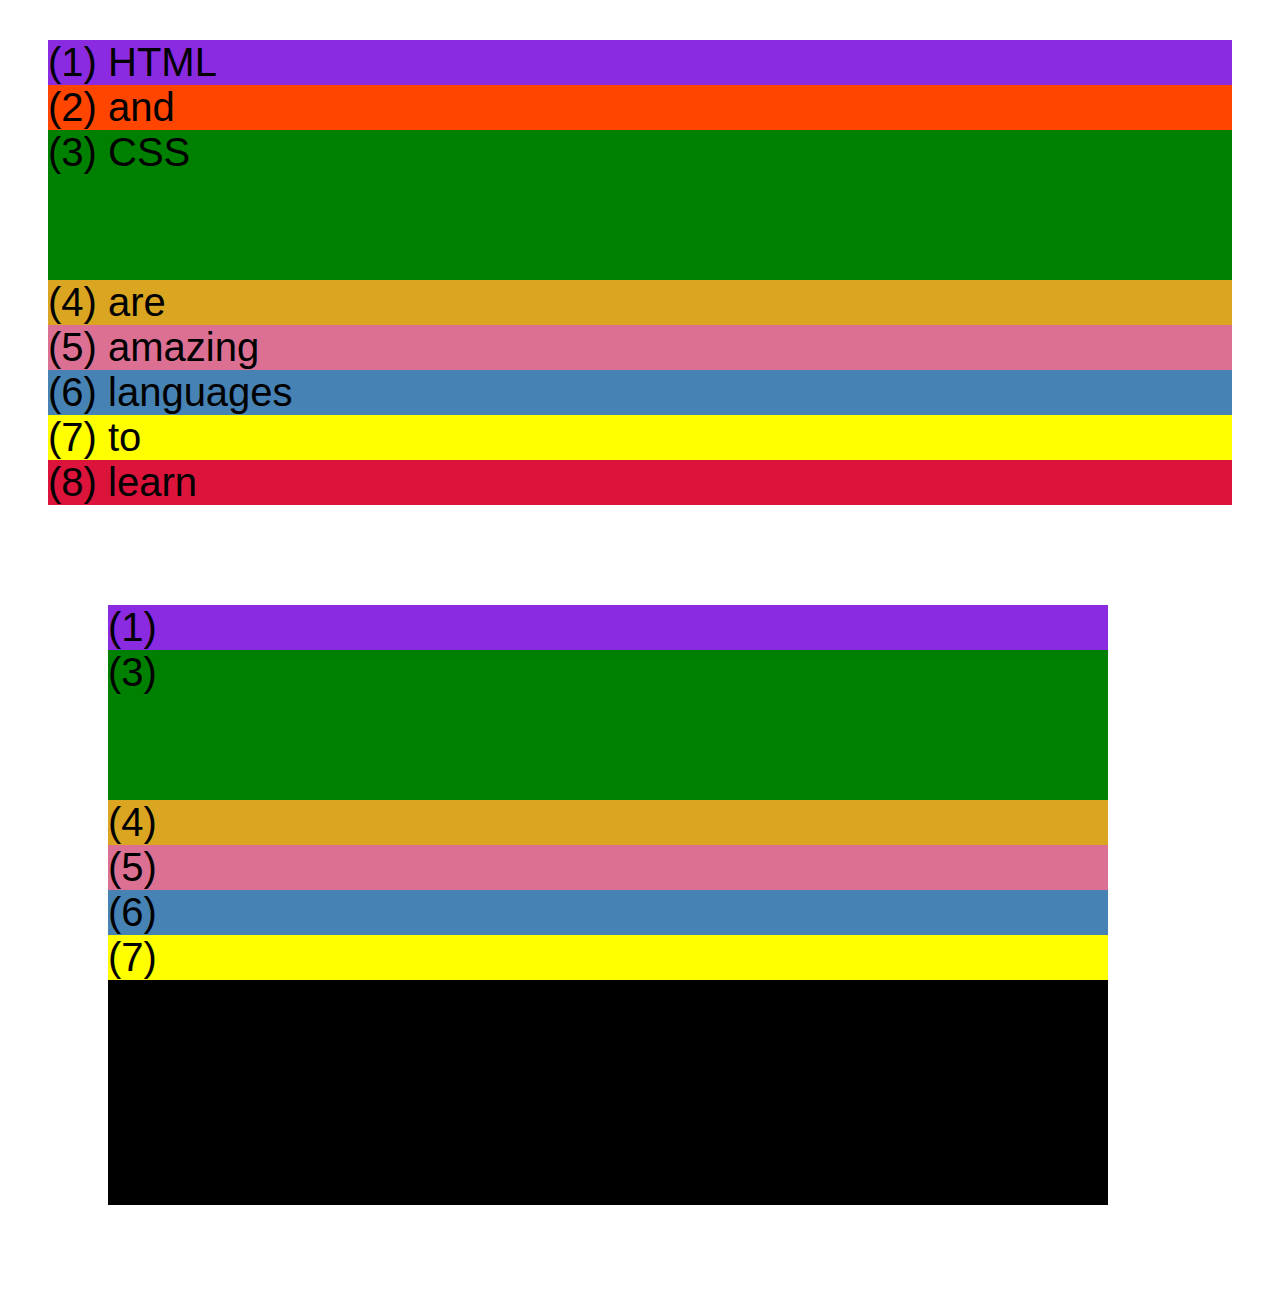
==== html/css-grid.html @ 644e5f7d "new test + update" ====
<!DOCTYPE html>
<html lang="en">
  <head>
    <meta charset="UTF-8" />
    <meta http-equiv="X-UA-Compatible" content="IE=edge" />
    <meta name="viewport" content="width=device-width, initial-scale=1.0" />
    <title>CSS Grid</title>
    <style>
      .el--1 {
        background-color: blueviolet;
      }
      .el--2 {
        background-color: orangered;
      }
      .el--3 {
        background-color: green;
        height: 150px;
      }
      .el--4 {
        background-color: goldenrod;
      }
      .el--5 {
        background-color: palevioletred;
      }
      .el--6 {
        background-color: steelblue;
      }
      .el--7 {
        background-color: yellow;
      }
      .el--8 {
        background-color: crimson;
      }

      .container--1 {
        /* STARTER */
        font-family: sans-serif;
        background-color: #ddd;
        font-size: 40px;
        margin: 40px;

        /* CSS GRID */
      }

      .container--2 {
        /* STARTER */
        font-family: sans-serif;
        background-color: black;
        font-size: 40px;
        margin: 100px;

        width: 1000px;
        height: 600px;

        /* CSS GRID */
      }
    </style>
  </head>
  <body>
    <div class="container--1">
      <div class="el el--1">(1) HTML</div>
      <div class="el el--2">(2) and</div>
      <div class="el el--3">(3) CSS</div>
      <div class="el el--4">(4) are</div>
      <div class="el el--5">(5) amazing</div>
      <div class="el el--6">(6) languages</div>
      <div class="el el--7">(7) to</div>
      <div class="el el--8">(8) learn</div>
    </div>

    <div class="container--2">
      <div class="el el--1">(1)</div>
      <div class="el el--3">(3)</div>
      <div class="el el--4">(4)</div>
      <div class="el el--5">(5)</div>
      <div class="el el--6">(6)</div>
      <div class="el el--7">(7)</div>
    </div>
  </body>
</html>
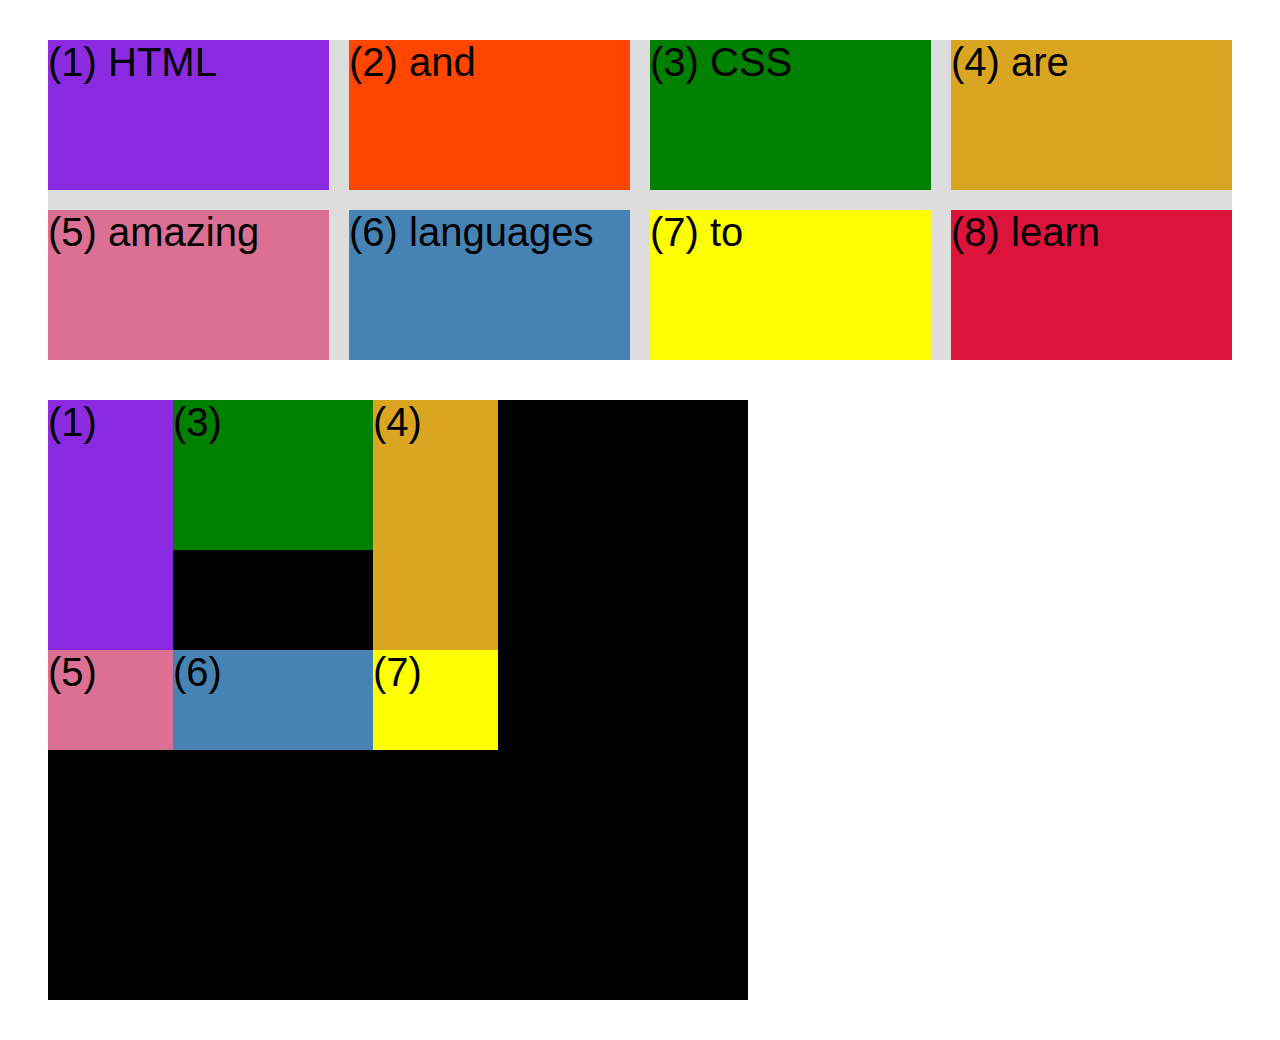
==== commit 3dd06f82: "zero css applied" ====
--- a/html/css-grid.html
+++ b/html/css-grid.html
@@ -40,19 +40,26 @@
         margin: 40px;
 
         /* CSS GRID */
+        display: grid;
+        grid-template-columns: repeat(4, 1fr);
+        grid-template-rows: 1fr 1fr;
+        gap: 20px;
       }
 
       .container--2 {
         /* STARTER */
+        display: grid;
         font-family: sans-serif;
         background-color: black;
         font-size: 40px;
-        margin: 100px;
+        margin: 40px;
 
-        width: 1000px;
+        width: 700px;
         height: 600px;
 
         /* CSS GRID */
+        grid-template-columns: 125px 200px 125px;
+        grid-template-rows: 250px 100px;
       }
     </style>
   </head>
